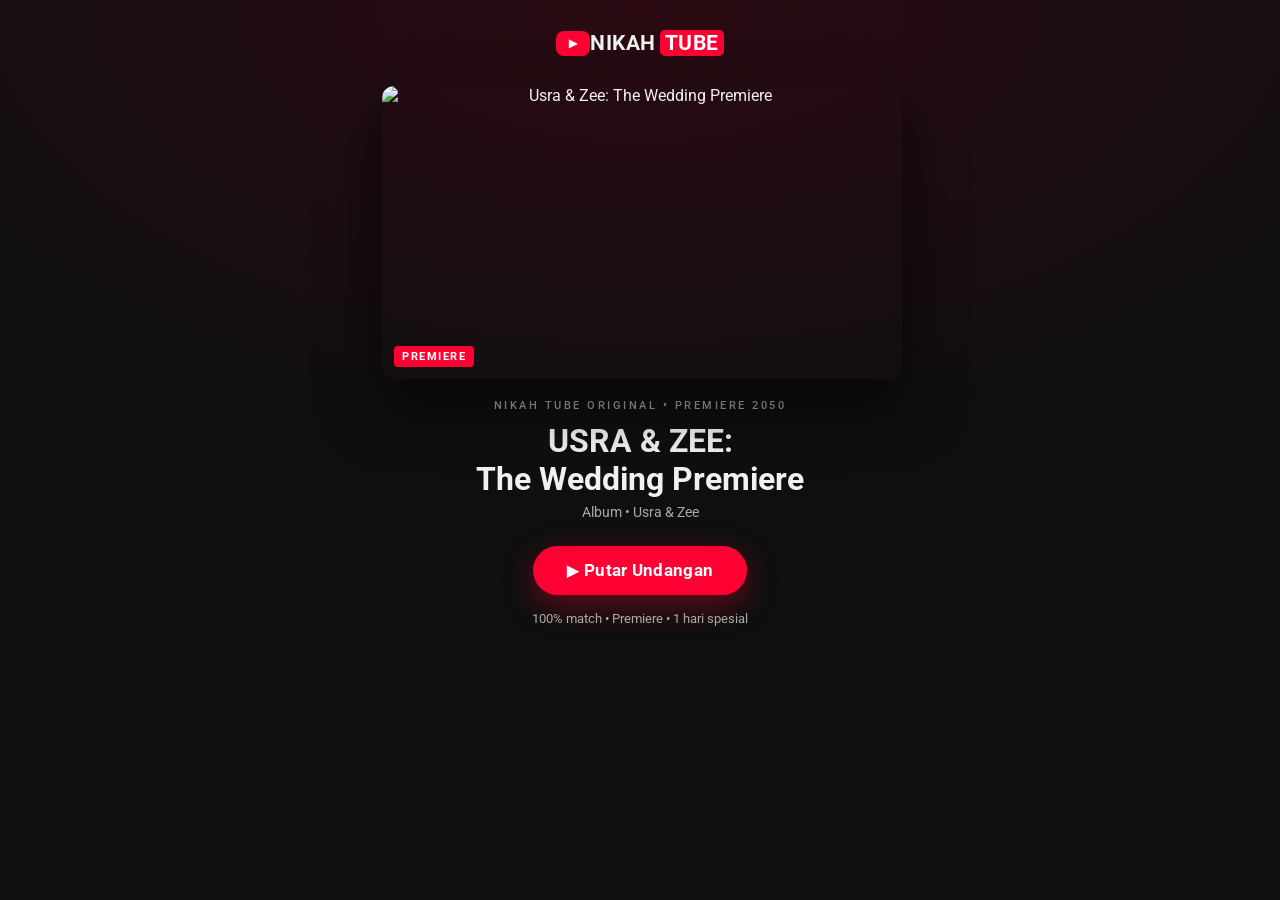
==== index.html @ a11e3295 "NikahTube: YouTube-style wedding invitation template with backend and admin dashboard" ====
<!DOCTYPE html>
<html lang="id">
<head>
<meta charset="UTF-8">
<meta name="viewport" content="width=device-width, initial-scale=1.0">
<title>NikahTube — Undangan Digital ala YouTube | Jual Beli Undangan? Di Sini Gratis & Open Source</title>
<meta name="description" content="NikahTube adalah template undangan pernikahan digital dengan tampilan ala platform video. Buat kamu yang lagi cari tempat jual undangan digital atau mau beli template undangan online: NikahTube gratis dan open source. Fitur thumbnail video ala premiere, countdown save the date, chapter acara, komentar, subscribe channel, love gift, dan galeri Up Next.">
<meta name="keywords" content="jual undangan digital, beli undangan digital, jual beli undangan online, template undangan youtube, undangan digital gratis, undangan pernikahan online, nikahtube, template undangan open source">
<meta name="author" content="Usra">
<meta name="robots" content="index, follow">
<meta name="theme-color" content="#0f0f0f">
<link rel="canonical" href="https://nikahtube.xsrazy.web.id/">
<meta property="og:type" content="website">
<meta property="og:site_name" content="NikahTube">
<meta property="og:title" content="NikahTube — Undangan Digital ala YouTube | Jual Beli Undangan? Di Sini Gratis & Open Source">
<meta property="og:description" content="Template undangan pernikahan digital rasa platform video: thumbnail premiere, countdown, chapter acara, komentar, subscribe, love gift. Gratis & open source, nggak perlu beli.">
<meta property="og:url" content="https://nikahtube.xsrazy.web.id/">
<meta property="og:image" content="https://nikahtube.xsrazy.web.id/assets/images/og-image.jpg">
<meta property="og:image:width" content="1200">
<meta property="og:image:height" content="630">
<meta property="og:image:alt" content="NikahTube — Usra & Zee: The Wedding Premiere, undangan digital ala YouTube">
<meta name="twitter:card" content="summary_large_image">
<meta name="twitter:title" content="NikahTube — Undangan Digital ala YouTube">
<meta name="twitter:description" content="Undangan pernikahan digital rasa platform video. Gratis & open source: thumbnail premiere, countdown, chapter acara, komentar, subscribe, love gift.">
<meta name="twitter:image" content="https://nikahtube.xsrazy.web.id/assets/images/og-image.jpg">
<link rel="icon" href="/assets/images/favicon.ico" sizes="any">
<link rel="icon" type="image/png" href="/assets/images/icon-192x192.png" sizes="192x192">
<link rel="apple-touch-icon" href="/assets/images/apple-touch-icon.png">
<script type="application/ld+json">
{"@context":"https://schema.org","@type":"WebSite","name":"NikahTube","url":"https://nikahtube.xsrazy.web.id/","description":"Template undangan pernikahan digital ala YouTube. Gratis dan open source.","inLanguage":"id"}
</script>
<link rel="preconnect" href="https://fonts.googleapis.com">
<link rel="preconnect" href="https://fonts.gstatic.com" crossorigin>
<link href="https://fonts.googleapis.com/css2?family=Roboto:wght@400;500;700&display=swap" rel="stylesheet">
<link rel="stylesheet" href="/css/app.css">
</head>
<body>

<!-- ============ COVER / PREMIERE GATE ============ -->
<div id="cover">
  <div class="cover-inner">
    <div class="cover-brand"><span class="brand-mark">▶</span><span class="brand-word">NIKAH</span><span class="brand-tube">TUBE</span></div>
    <div class="cover-thumb-wrap">
      <img class="cover-thumb" data-album-art src="/assets/images/thumbnail.webp" alt="Usra & Zee: The Wedding Premiere">
      <span class="premiere-badge">PREMIERE</span>
    </div>
    <div class="cover-label" id="coverLabel">NIKAH TUBE ORIGINAL • PREMIERE 2050</div>
    <h1 class="cover-title" id="coverTitle">USRA &amp; ZEE:<br>The Wedding Premiere</h1>
    <div class="cover-artist" id="coverArtist">Album • Usra &amp; Zee</div>
    <div class="cover-guest" id="coverGuest" hidden>
      <div class="cg-label">Undangan untuk</div>
      <div class="cg-name" id="guestName">Tamu Undangan</div>
    </div>
    <button id="openBtn" class="play-big" type="button">▶ Putar Undangan</button>
    <div class="cover-meta" id="coverMeta">100% match • Premiere • 1 hari spesial</div>
  </div>
</div>

<!-- ============ APP ============ -->
<div id="app" hidden>
  <header class="topbar">
    <div class="brand"><span class="brand-mark">▶</span><span class="brand-word">NIKAH</span><span class="brand-tube">TUBE</span></div>
    <div class="top-guest" id="topGuest"></div>
  </header>

  <div class="watch">
    <main class="watch-main">

      <!-- VIDEO STAGE -->
      <section class="stage">
        <img class="stage-img" data-album-art src="/assets/images/thumbnail.webp" alt="Thumbnail video Usra & Zee">
        <div class="stage-controls">
          <div class="player-progress"><div class="player-bar" id="playerBar"></div></div>
          <div class="stage-row">
            <button id="playBtn" class="stage-play" type="button" aria-label="Putar atau jeda">▶</button>
            <span class="player-time"><span id="curTime">0:00</span>/<span id="durTime">0:00</span></span>
            <div class="stage-meta">
              <div class="stage-title" id="playerTitle">River Flows in You</div>
              <div class="stage-artist" id="playerArtist">Usra &amp; Zee</div>
            </div>
            <button id="likeBtn" class="like-btn" type="button" aria-label="Suka">♡</button>
          </div>
        </div>
      </section>

      <!-- PREMIERE COUNTDOWN -->
      <section class="card countdown-card">
        <div class="card-label">PREMIERE • COUNTDOWN MENUJU HARI H</div>
        <div class="countdown">
          <div class="cd-cell"><div class="cd-num" id="cdDays">0</div><div class="cd-lab">Hari</div></div>
          <div class="cd-cell"><div class="cd-num" id="cdHours">0</div><div class="cd-lab">Jam</div></div>
          <div class="cd-cell"><div class="cd-num" id="cdMins">0</div><div class="cd-lab">Menit</div></div>
          <div class="cd-cell"><div class="cd-num" id="cdSecs">0</div><div class="cd-lab">Detik</div></div>
        </div>
        <div class="cd-date" id="cdDate">Senin, 17 Januari 2050 • Jam Gadang, Bukittinggi</div>
        <div class="btn-row">
          <a class="btn btn-red" id="calBtn" href="https://calendar.google.com/calendar/render?action=TEMPLATE&text=Akad+Nikah+Usra+%26+Zee&dates=20500117T030000Z/20500117T040000Z&details=Akad+nikah+Usra+%26+Zee+di+Jam+Gadang,+Bukittinggi&location=Jam+Gadang,+Bukittinggi" target="_blank" rel="noopener">Ingatkan Saya: Save the Date</a>
          <a class="btn btn-chip" id="mapsBtn" href="https://www.google.com/maps/search/?api=1&query=Jam+Gadang+Bukittinggi" target="_blank" rel="noopener">Lihat Google Maps</a>
        </div>
      </section>

      <!-- TITLE + CHANNEL + SHARE -->
      <section class="title-block">
        <h1 id="videoTitle">USRA &amp; ZEE: The Wedding Premiere</h1>
        <div class="video-meta"><span id="npMetaText">100% match • 2050 • Single • Untuk: </span><span id="npGuest">kamu</span></div>
        <div class="channel-row">
          <img id="channelAva" data-album-art src="/assets/images/thumbnail.webp" alt="Channel Usra & Zee">
          <div class="channel-main">
            <div class="channel-name"><span id="channelNameText">Usra &amp; Zee</span><svg class="verified-check" viewBox="0 0 24 24" aria-hidden="true"><path d="M12 2a10 10 0 1 0 0 20 10 10 0 0 0 0-20zm-1.2 14.6-4-4 1.6-1.6 2.4 2.4 5.2-5.2 1.6 1.6-6.8 6.8z"/></svg></div>
            <div class="channel-sub" id="subCount">0 subscriber</div>
          </div>
          <button id="subBtn" class="sub-btn" type="button">Subscribe</button>
        </div>
        <div class="btn-row wrap share-row">
          <a class="btn btn-chip" id="shareWa" href="#" target="_blank" rel="noopener">WhatsApp</a>
          <a class="btn btn-chip" id="shareTg" href="#" target="_blank" rel="noopener">Telegram</a>
          <a class="btn btn-chip" id="shareFb" href="#" target="_blank" rel="noopener">Facebook</a>
          <a class="btn btn-chip" id="shareX" href="#" target="_blank" rel="noopener">X</a>
          <button class="btn btn-chip salin-btn" type="button" data-copy-link="1">Salin Link</button>
        </div>
      </section>

      <!-- DESCRIPTION -->
      <section class="card desc-card">
        <div class="card-label">DESKRIPSI</div>
        <div class="track">
          <div class="track-num">1</div>
          <div class="track-main">
            <div class="track-title" id="track1Title">Akad Nikah</div>
            <div class="track-meta" id="track1Meta">Senin, 17 Januari 2050 • 10.00 WIB • Jam Gadang</div>
          </div>
          <div class="track-dur" id="track1Dur">10:00</div>
        </div>
        <div class="track">
          <div class="track-num">2</div>
          <div class="track-main">
            <div class="track-title" id="track2Title">Resepsi</div>
            <div class="track-meta" id="track2Meta">Senin, 17 Januari 2050 • 13.00 WIB • Jam Gadang</div>
          </div>
          <div class="track-dur" id="track2Dur">13:00</div>
        </div>
        <div class="venue">
          <div class="venue-name" id="venueName">Jam Gadang</div>
          <div class="venue-addr" id="venueAddr">Jl. Raya Bukittinggi - Payakumbuh, Benteng Pasar Atas, Bukittinggi, Sumatera Barat</div>
          <div class="chip-row">
            <span class="chip" id="chip1">Dress code: Batik</span>
            <span class="chip" id="chip2">Dominasi warna hitam</span>
          </div>
        </div>
        <div class="desc-music">Musik latar: <span id="npTitle">River Flows in You</span> • <span id="npArtist">Usra &amp; Zee</span></div>
        <div class="lyrics-block">
          <p class="lyrics-text" id="lyricsText">"Dan di antara tanda-tanda (kebesaran)-Nya ialah Dia menciptakan pasangan-pasangan untukmu dari jenismu sendiri, supaya kamu cenderung dan merasa tenteram kepadanya, dan dijadikan-Nya di antaramu rasa kasih dan sayang."</p>
          <div class="lyrics-src" id="lyricsSrc">QS. Ar-Rum ayat 21</div>
        </div>
        <div class="gift">
          <div class="gift-name" id="gift1Name">SeaBank</div>
          <div class="gift-num" id="gift1Num">•••• •••• •••• 4848</div>
          <div class="gift-owner" id="gift1Owner">a.n. Rahmatul Usra</div>
          <button class="btn btn-chip salin-btn" id="gift1Btn" type="button" data-copy="123456784848">Salin Nomor</button>
        </div>
        <div class="gift">
          <div class="gift-name" id="gift2Name">DANA</div>
          <div class="gift-num" id="gift2Num">•••• •••• 1748</div>
          <div class="gift-owner" id="gift2Owner">a.n. Rahmatul Usra</div>
          <button class="btn btn-chip salin-btn" id="gift2Btn" type="button" data-copy="081234561748">Salin Nomor</button>
        </div>
        <div class="wrapped-grid">
          <div class="wstat wstat-red"><div class="w-num" id="wMatch">100%</div><div class="w-lab">Match sejak pemutaran pertama</div></div>
          <div class="wstat"><div class="w-num" id="wDays">0</div><div class="w-lab">Hari menuju premiere</div></div>
          <div class="wstat"><div class="w-num">2</div><div class="w-lab">Chapter spesial</div></div>
          <div class="wstat"><div class="w-num" id="wGenre">Takdir</div><div class="w-lab">Genre teratas tahun ini</div></div>
          <div class="wstat"><div class="w-num">∞</div><div class="w-lab">Menit ditonton: seumur hidup</div></div>
          <div class="wstat"><div class="w-num" id="wCollab">Usra × Zee</div><div class="w-lab">Kolaborasi terbaik sepanjang masa</div></div>
        </div>
      </section>

      <!-- ARTISTS / CHANNELS -->
      <section class="card">
        <div class="section-head"><h3>Tentang Channel</h3><span class="section-sub">duo paling ditunggu 2050</span></div>
        <div class="artist">
          <img class="artist-ava" id="groomAva" src="/assets/images/cowo.webp" alt="Usra">
          <div class="artist-main">
            <div class="artist-name" id="groomName">Rahmatul Usra <span class="verified"><svg class="verified-badge" viewBox="0 0 24 24" aria-hidden="true"><path d="M23.00 12.00 L21.32 13.23 L22.63 14.85 L20.68 15.60 L21.53 17.50 L19.46 17.72 L19.78 19.78 L17.72 19.46 L17.50 21.53 L15.60 20.68 L14.85 22.63 L13.23 21.32 L12.00 23.00 L10.77 21.32 L9.15 22.63 L8.40 20.68 L6.50 21.53 L6.28 19.46 L4.22 19.78 L4.54 17.72 L2.47 17.50 L3.32 15.60 L1.37 14.85 L2.68 13.23 L1.00 12.00 L2.68 10.77 L1.37 9.15 L3.32 8.40 L2.47 6.50 L4.54 6.28 L4.22 4.22 L6.28 4.54 L6.50 2.47 L8.40 3.32 L9.15 1.37 L10.77 2.68 L12.00 1.00 L13.23 2.68 L14.85 1.37 L15.60 3.32 L17.50 2.47 L17.72 4.54 L19.78 4.22 L19.46 6.28 L21.53 6.50 L20.68 8.40 L22.63 9.15 L21.32 10.77 Z" fill="#ffffff"/><path d="M8.1 12.5l2.5 2.5 5.3-5.9" fill="none" stroke="#0f0f0f" stroke-width="2.1" stroke-linecap="round" stroke-linejoin="round"/></svg>Verified Channel</span></div>
            <div class="artist-sub" id="groomSub">Putra dari Bapak ... &amp; Ibu ... • 1.205 pendengar bulanan</div>
            <div class="artist-fans" id="fansGroom"></div>
          </div>
          <button class="follow-btn" type="button" data-artist="groom">Follow</button>
        </div>
        <div class="artist">
          <img class="artist-ava" id="brideAva" src="/assets/images/cewe.webp" alt="Zee">
          <div class="artist-main">
            <div class="artist-name" id="brideName">Azizi Asadel <span class="verified"><svg class="verified-badge" viewBox="0 0 24 24" aria-hidden="true"><path d="M23.00 12.00 L21.32 13.23 L22.63 14.85 L20.68 15.60 L21.53 17.50 L19.46 17.72 L19.78 19.78 L17.72 19.46 L17.50 21.53 L15.60 20.68 L14.85 22.63 L13.23 21.32 L12.00 23.00 L10.77 21.32 L9.15 22.63 L8.40 20.68 L6.50 21.53 L6.28 19.46 L4.22 19.78 L4.54 17.72 L2.47 17.50 L3.32 15.60 L1.37 14.85 L2.68 13.23 L1.00 12.00 L2.68 10.77 L1.37 9.15 L3.32 8.40 L2.47 6.50 L4.54 6.28 L4.22 4.22 L6.28 4.54 L6.50 2.47 L8.40 3.32 L9.15 1.37 L10.77 2.68 L12.00 1.00 L13.23 2.68 L14.85 1.37 L15.60 3.32 L17.50 2.47 L17.72 4.54 L19.78 4.22 L19.46 6.28 L21.53 6.50 L20.68 8.40 L22.63 9.15 L21.32 10.77 Z" fill="#ffffff"/><path d="M8.1 12.5l2.5 2.5 5.3-5.9" fill="none" stroke="#0f0f0f" stroke-width="2.1" stroke-linecap="round" stroke-linejoin="round"/></svg>Verified Channel</span></div>
            <div class="artist-sub" id="brideSub">Putri dari Bapak ... &amp; Ibu ... • 1.748 pendengar bulanan</div>
            <div class="artist-fans" id="fansBride"></div>
          </div>
          <button class="follow-btn" type="button" data-artist="bride">Follow</button>
        </div>
      </section>

      <!-- COMMENTS / RSVP -->
      <section class="card">
        <div class="section-head"><h3>Komentar</h3><span class="section-sub">RSVP &amp; ucapan buat mempelai</span></div>
        <form id="wishForm">
          <label class="f-lab">Nama
            <input class="f-in" id="wishName" type="text" placeholder="Nama kamu" required maxlength="60">
          </label>
          <label class="f-lab">Konfirmasi Kehadiran
            <select class="f-in" id="wishPresence">
              <option value="Datang">Datang, insya Allah</option>
              <option value="Berhalangan">Berhalangan</option>
              <option value="Masih Ragu">Masih ragu</option>
            </select>
          </label>
          <label class="f-lab">Komentar &amp; Doa
            <textarea class="f-in" id="wishMsg" rows="3" placeholder="Tulis komentar buat Usra & Zee..." required maxlength="500"></textarea>
          </label>
          <button class="btn btn-green btn-block" type="submit">Kirim Komentar</button>
        </form>
        <div class="wish-list" id="wishList"></div>
        <div class="wish-empty" id="wishEmpty">Belum ada komentar. Jadi yang pertama komentar di video ini.</div>
      </section>
    </main>

    <!-- UP NEXT -->
    <aside class="watch-aside">
      <div class="aside-head">Up Next</div>
      <div class="up-next" id="gallery">
        <a class="up-item" href="https://picsum.photos/seed/nikahtube1/800/450" target="_blank" rel="noopener"><span class="up-thumb"><img src="https://picsum.photos/seed/nikahtube1/800/450" alt="Momen Spesial 1" loading="lazy"><span class="up-dur">3:21</span></span><span class="up-meta"><span class="up-title">Momen Spesial 1</span><span class="up-sub">Usra &amp; Zee • 2050</span></span></a>
        <a class="up-item" href="https://picsum.photos/seed/nikahtube2/800/450" target="_blank" rel="noopener"><span class="up-thumb"><img src="https://picsum.photos/seed/nikahtube2/800/450" alt="Momen Spesial 2" loading="lazy"><span class="up-dur">2:47</span></span><span class="up-meta"><span class="up-title">Momen Spesial 2</span><span class="up-sub">Usra &amp; Zee • 2050</span></span></a>
        <a class="up-item" href="https://picsum.photos/seed/nikahtube3/800/450" target="_blank" rel="noopener"><span class="up-thumb"><img src="https://picsum.photos/seed/nikahtube3/800/450" alt="Momen Spesial 3" loading="lazy"><span class="up-dur">4:05</span></span><span class="up-meta"><span class="up-title">Momen Spesial 3</span><span class="up-sub">Usra &amp; Zee • 2050</span></span></a>
        <a class="up-item" href="https://picsum.photos/seed/nikahtube4/800/450" target="_blank" rel="noopener"><span class="up-thumb"><img src="https://picsum.photos/seed/nikahtube4/800/450" alt="Momen Spesial 4" loading="lazy"><span class="up-dur">2:58</span></span><span class="up-meta"><span class="up-title">Momen Spesial 4</span><span class="up-sub">Usra &amp; Zee • 2050</span></span></a>
        <a class="up-item" href="https://picsum.photos/seed/nikahtube5/800/450" target="_blank" rel="noopener"><span class="up-thumb"><img src="https://picsum.photos/seed/nikahtube5/800/450" alt="Momen Spesial 5" loading="lazy"><span class="up-dur">3:33</span></span><span class="up-meta"><span class="up-title">Momen Spesial 5</span><span class="up-sub">Usra &amp; Zee • 2050</span></span></a>
        <a class="up-item" href="https://picsum.photos/seed/nikahtube6/800/450" target="_blank" rel="noopener"><span class="up-thumb"><img src="https://picsum.photos/seed/nikahtube6/800/450" alt="Momen Spesial 6" loading="lazy"><span class="up-dur">5:01</span></span><span class="up-meta"><span class="up-title">Momen Spesial 6</span><span class="up-sub">Usra &amp; Zee • 2050</span></span></a>
      </div>
    </aside>
  </div>

  <footer class="footer">
    <div class="brand small"><span class="brand-mark">▶</span><span class="brand-word">NIKAH</span><span class="brand-tube">TUBE</span></div>
    <p>Template undangan digital open source (lisensi MIT). Terinspirasi dari tampilan platform video; bukan afiliasi YouTube.<br>
    Build with ❤ Usra • <a href="https://github.com/xsrazy/NikahTube" target="_blank" rel="noopener">github.com/xsrazy/NikahTube</a></p>
  </footer>
</div>

<audio id="audio" src="/assets/music/sound.mp3" loop preload="auto"></audio>
<script src="/js/app.js"></script>
</body>
</html>
---- css/app.css ----
:root{
  --bg:#0f0f0f; --panel:#1f1f1f; --panel2:#272727; --line:#303030;
  --txt:#f1f1f1; --sub:#aaa; --red:#ff0033; --red-dark:#cc0029; --bar:#ff0000;
  --chip:rgba(255,255,255,.1);
}
*{box-sizing:border-box;margin:0;padding:0}
html{scroll-behavior:smooth}
body{
  background:var(--bg);color:var(--txt);
  font-family:'Roboto',system-ui,-apple-system,sans-serif;
  -webkit-font-smoothing:antialiased;
}
img{display:block;max-width:100%}
a{color:var(--txt)}
button{font-family:inherit;cursor:pointer}

/* ---------- BRAND ---------- */
.brand-mark{
  background:var(--red);color:#fff;border-radius:6px;
  display:inline-flex;align-items:center;justify-content:center;
  width:26px;height:19px;font-size:9px;flex:none;
}
.brand-word{font-weight:700;letter-spacing:.5px}
.brand-tube{
  background:var(--red);color:#fff;border-radius:5px;
  padding:1px 5px;font-weight:700;letter-spacing:.5px;margin-left:4px;
}
.brand{display:flex;align-items:center;font-size:16px}
.brand.small{font-size:13px;justify-content:center}
.brand.small .brand-mark{width:22px;height:16px;font-size:8px}

/* ---------- COVER ---------- */
#cover{
  position:fixed;inset:0;z-index:50;overflow-y:auto;
  background:radial-gradient(120% 90% at 50% 0%,#2b0a12 0%,var(--bg) 55%);
  display:flex;justify-content:center;
  transition:transform .7s ease,opacity .7s ease;
}
#cover.opening{transform:translateY(-100%);opacity:.4;pointer-events:none}
.cover-inner{width:100%;max-width:560px;padding:30px 22px 48px;text-align:center}
.cover-brand{display:flex;align-items:center;justify-content:center;font-size:21px}
.cover-brand .brand-mark{width:34px;height:25px;font-size:12px;border-radius:8px}
.cover-thumb-wrap{position:relative;margin:30px auto 20px;width:min(88vw,520px)}
.cover-thumb{width:100%;aspect-ratio:16/9;object-fit:cover;border-radius:12px;box-shadow:0 24px 60px rgba(0,0,0,.65)}
.premiere-badge{
  position:absolute;left:12px;bottom:12px;background:var(--red);color:#fff;
  font-size:11px;font-weight:700;letter-spacing:1.5px;border-radius:4px;padding:4px 8px;
}
.cover-label{color:var(--sub);font-size:11px;letter-spacing:2.5px;font-weight:500}
.cover-title{font-weight:700;font-size:32px;line-height:1.2;margin:10px 0 6px}
.cover-artist{color:var(--sub);font-size:14px;font-weight:400}
.cover-guest{margin:22px auto 0;background:var(--panel);border:1px solid var(--line);border-radius:12px;padding:12px 16px;max-width:320px}
.cg-label{font-size:11px;color:var(--sub);letter-spacing:1.5px;text-transform:uppercase}
.cg-name{font-weight:700;font-size:17px;margin-top:2px}
.play-big{
  margin-top:26px;background:var(--red);color:#fff;border:none;border-radius:999px;
  padding:15px 34px;font-weight:700;font-size:16.5px;letter-spacing:.3px;
  box-shadow:0 10px 30px rgba(255,0,51,.35);
  transition:transform .15s ease,background .15s ease;
}
.play-big:hover{transform:scale(1.04);background:#ff2e57}
.cover-meta{margin-top:16px;color:var(--sub);font-size:12.5px}

/* ---------- APP SHELL ---------- */
#app{background:var(--bg);min-height:100vh}
.topbar{
  position:sticky;top:0;z-index:20;display:flex;align-items:center;justify-content:space-between;
  padding:12px 20px;background:rgba(15,15,15,.94);backdrop-filter:blur(8px);border-bottom:1px solid var(--line);
}
.top-guest{color:var(--sub);font-size:12.5px;font-weight:500;max-width:45%;white-space:nowrap;overflow:hidden;text-overflow:ellipsis}
.watch{
  max-width:1750px;margin:0 auto;display:grid;gap:24px;
  grid-template-columns:minmax(0,1fr) 380px;
  padding:24px 24px 56px;align-items:start;
}
.watch-main{min-width:0;display:flex;flex-direction:column;gap:16px}
.watch-main > *{margin:0}
@media (max-width:1000px){
  .watch{grid-template-columns:minmax(0,1fr);padding:16px 14px 48px}
}

/* ---------- VIDEO STAGE ---------- */
.stage{position:relative;border-radius:12px;overflow:hidden;background:#000;aspect-ratio:16/9}
.stage-img{width:100%;height:100%;object-fit:cover}
.stage-controls{
  position:absolute;left:0;right:0;bottom:0;padding:26px 14px 10px;
  background:linear-gradient(180deg,transparent,rgba(0,0,0,.88));
}
.player-progress{height:4px;background:rgba(255,255,255,.3);border-radius:2px;overflow:hidden;cursor:pointer}
.player-bar{height:100%;width:0%;background:var(--bar)}
.stage-row{display:flex;align-items:center;gap:12px;margin-top:9px}
.stage-play{background:none;border:none;color:#fff;font-size:19px;line-height:1;padding:5px 7px;flex:none}
.player-time{color:#e6e6e6;font-size:12px;font-variant-numeric:tabular-nums;white-space:nowrap}
.stage-meta{flex:1;min-width:0}
.stage-title{font-weight:500;font-size:13.5px;white-space:nowrap;overflow:hidden;text-overflow:ellipsis}
.stage-artist{color:#d6d6d6;font-size:11.5px;white-space:nowrap;overflow:hidden;text-overflow:ellipsis}
.like-btn{background:none;border:none;color:#fff;font-size:21px;line-height:1;padding:5px;flex:none}
.like-btn.liked{color:var(--red)}

/* ---------- CARDS ---------- */
.card{background:var(--panel);border-radius:12px;padding:18px}
.card-label{color:var(--sub);font-size:11px;font-weight:700;letter-spacing:2px;margin-bottom:12px}
.section-head{display:flex;align-items:baseline;justify-content:space-between;gap:10px;margin-bottom:14px}
.section-head h3{font-weight:700;font-size:18px}
.section-sub{color:var(--sub);font-size:12px;text-align:right}

/* countdown */
.countdown{display:flex;gap:8px}
.cd-cell{flex:1;background:var(--panel2);border-radius:12px;padding:12px 4px;text-align:center}
.cd-num{font-weight:700;font-size:25px;color:#fff}
.cd-lab{color:var(--sub);font-size:11px;margin-top:2px;letter-spacing:1px;text-transform:uppercase}
.cd-date{color:var(--sub);font-size:12.5px;text-align:center;margin:12px 0 14px}

/* buttons */
.btn-row{display:flex;gap:10px;flex-wrap:wrap}
.btn{
  display:inline-flex;align-items:center;justify-content:center;gap:6px;
  border-radius:999px;padding:10px 18px;font-weight:500;font-size:13.5px;
  text-decoration:none;border:1px solid transparent;background:var(--chip);color:var(--txt);
  transition:transform .12s ease,background .12s ease;
}
.btn:hover{transform:scale(1.03);background:rgba(255,255,255,.16)}
.btn-red{background:var(--red);color:#fff}
.btn-red:hover{background:#ff2e57}
.btn-chip{background:var(--chip);color:var(--txt)}
.btn-green{background:#f1f1f1;color:#0f0f0f}
.btn-green:hover{background:#fff}
.btn-ghost{background:var(--chip);color:var(--txt);border-color:transparent}
.btn-ghost:hover{background:rgba(255,255,255,.16)}
.btn-block{width:100%}
.btn:disabled{opacity:.55;cursor:default;transform:none}

/* ---------- TITLE + CHANNEL ---------- */
.title-block{display:flex;flex-direction:column;gap:10px}
#videoTitle{font-weight:700;font-size:21px;line-height:1.3}
.video-meta{color:var(--sub);font-size:13px;font-weight:500}
.channel-row{display:flex;align-items:center;gap:12px}
#channelAva{width:42px;height:42px;border-radius:50%;object-fit:cover;flex:none}
.channel-main{flex:1;min-width:0}
.channel-name{font-weight:500;font-size:15.5px;display:flex;align-items:center;gap:5px}
.verified-check{width:14px;height:14px;fill:var(--sub);flex:none}
.channel-sub{color:var(--sub);font-size:12px;margin-top:1px}
.sub-btn{
  background:#f1f1f1;color:#0f0f0f;border:none;border-radius:999px;
  padding:10px 17px;font-weight:500;font-size:13.5px;flex:none;
  transition:background .12s ease;
}
.sub-btn:hover{background:#fff}
.sub-btn.subscribed{background:var(--chip);color:var(--txt)}
.sub-btn:disabled{opacity:.6;cursor:default}
.share-row{margin-top:2px}

/* ---------- DESCRIPTION ---------- */
.track{display:flex;align-items:center;gap:12px;padding:10px 8px;border-radius:12px}
.track:hover{background:var(--panel2)}
.track-num{color:var(--sub);font-weight:500;width:18px;text-align:center}
.track-main{flex:1;min-width:0}
.track-title{font-weight:500;font-size:15.5px}
.track-meta{color:var(--sub);font-size:12.5px;margin-top:1px}
.track-dur{color:var(--sub);font-size:13px;font-variant-numeric:tabular-nums}
.venue{border-top:1px solid var(--line);margin-top:10px;padding-top:14px}
.venue-name{font-weight:700;font-size:15px}
.venue-addr{color:var(--sub);font-size:13px;margin-top:2px;line-height:1.5}
.chip-row{display:flex;flex-wrap:wrap;gap:8px;margin-top:12px}
.chip{background:var(--chip);color:var(--txt);border-radius:8px;padding:5px 10px;font-size:12px;font-weight:500}
.desc-music{border-top:1px solid var(--line);margin-top:14px;padding-top:14px;font-size:13.5px;color:var(--sub)}
.desc-music span{color:var(--txt);font-weight:500}
.lyrics-block{border-top:1px solid var(--line);margin-top:14px;padding-top:14px}
.lyrics-text{font-size:14.5px;line-height:1.6;font-weight:400}
.lyrics-src{margin-top:8px;font-size:12.5px;font-weight:500;color:var(--sub)}

/* gift */
.gift{background:var(--panel2);border-radius:12px;padding:16px;margin-top:14px}
.gift-name{font-weight:700;font-size:15px}
.gift-num{font-size:18px;letter-spacing:1.5px;margin:6px 0 2px;font-variant-numeric:tabular-nums}
.gift-owner{color:var(--sub);font-size:12.5px;margin-bottom:12px}
.salin-btn{border:1px solid transparent}
.salin-btn:active{transform:scale(.97)}

/* stats */
.wrapped-grid{display:grid;grid-template-columns:1fr 1fr;gap:10px;margin-top:14px}
.wstat{background:var(--panel2);border-radius:12px;padding:16px 14px;min-width:0}
.wstat-red{background:linear-gradient(135deg,#ff0033,#8f001d);color:#fff}
.wstat-red .w-lab{color:rgba(255,255,255,.8)}
.w-num{font-weight:700;font-size:21px;line-height:1.15;overflow-wrap:break-word}
.w-lab{color:var(--sub);font-size:12px;margin-top:4px;line-height:1.4}

/* ---------- ARTISTS ---------- */
.artist{display:flex;align-items:center;gap:12px;padding:10px 4px}
.artist + .artist{border-top:1px solid var(--line)}
.artist-ava{width:56px;height:56px;border-radius:50%;object-fit:cover}
.artist-main{flex:1;min-width:0}
.artist-name{font-weight:700;font-size:15.5px}
.verified{color:var(--sub);font-size:11px;font-weight:500;white-space:nowrap}
.verified-badge{width:14px;height:14px;vertical-align:-2.5px;margin-right:4px}
.artist-sub{color:var(--sub);font-size:12.5px;margin-top:1px;line-height:1.45}
.artist-fans{font-size:.78rem;color:var(--sub);margin-top:2px}
.follow-btn{
  background:#f1f1f1;color:#0f0f0f;border:1px solid transparent;border-radius:999px;
  padding:8px 16px;font-weight:500;font-size:12.5px;flex:none;
}
.follow-btn.following{background:var(--chip);border-color:transparent;color:var(--txt)}
.follow-btn:disabled{opacity:.6}

/* ---------- FORM + COMMENTS ---------- */
.f-lab{display:block;font-size:12.5px;font-weight:500;color:var(--sub);margin-bottom:12px}
.f-in{
  width:100%;margin-top:6px;background:var(--bg);border:1px solid var(--line);border-radius:12px;
  color:var(--txt);padding:11px 12px;font-size:14px;font-family:inherit;
}
.f-in:focus{outline:none;border-color:#717171}
select.f-in option{background:var(--panel2);color:var(--txt)}
textarea.f-in{resize:vertical}
.wish-list{margin-top:16px;display:flex;flex-direction:column;gap:10px}
.wish{background:var(--panel2);border-radius:12px;padding:12px 14px}
.wish-head{display:flex;justify-content:space-between;gap:8px;align-items:baseline}
.wish-name{font-weight:500;font-size:14px}
.wish-admin{font-size:10px;font-weight:700;color:#fff;background:var(--red);border-radius:4px;padding:1px 5px;vertical-align:2px}
.wish-badge{font-size:11px;font-weight:500;color:#fff;background:var(--red);border-radius:999px;padding:2px 9px;white-space:nowrap}
.wish-badge.absent{background:#4d4d4d;color:#fff}
.wish-msg{color:#e6e6e6;font-size:13.5px;line-height:1.55;margin-top:5px;white-space:pre-wrap;word-break:break-word}
.wish-foot{display:flex;justify-content:space-between;align-items:center;gap:8px;margin-top:7px}
.wish-time{color:var(--sub);font-size:11.5px}
.wish-actions{display:inline-flex;gap:13px;align-items:center}
.wish-act{background:none;border:0;color:var(--sub);font:inherit;font-size:12px;font-weight:500;cursor:pointer;padding:2px 0}
.wish-act:hover{color:#fff}
.wish-act:disabled{opacity:.5;cursor:default}
.wish-act.liked,.wish-like.liked{color:var(--red)}
.wish-replies{margin-top:10px;display:flex;flex-direction:column;gap:10px;border-left:2px solid rgba(255,255,255,.12);padding-left:12px}
.wish-reply-form,.wish-edit-form{display:grid;gap:8px;margin-top:10px}
.wish-form-btns{display:inline-flex;gap:8px}
.wish-form-btns .btn{padding:8px 16px;font-size:13px}
.wish-empty{color:var(--sub);font-size:13px;margin-top:14px;text-align:center}
.wish-empty.off{display:none}

/* ---------- UP NEXT ---------- */
.aside-head{font-weight:700;font-size:16px;margin-bottom:12px}
.up-next{display:flex;flex-direction:column;gap:4px}
.up-item{display:flex;gap:10px;text-decoration:none;color:var(--txt);padding:6px;border-radius:12px}
.up-item:hover{background:var(--panel)}
.up-thumb{position:relative;width:168px;flex:none;aspect-ratio:16/9}
.up-thumb img{width:100%;height:100%;object-fit:cover;border-radius:8px}
.up-dur{
  position:absolute;right:5px;bottom:5px;background:rgba(0,0,0,.85);color:#fff;
  font-size:11.5px;font-weight:500;padding:2px 5px;border-radius:4px;font-variant-numeric:tabular-nums;
}
.up-meta{flex:1;min-width:0;display:flex;flex-direction:column;padding-top:2px}
.up-title{
  font-weight:500;font-size:14px;line-height:1.35;
  display:-webkit-box;-webkit-line-clamp:2;-webkit-box-orient:vertical;overflow:hidden;
}
.up-sub{color:var(--sub);font-size:12px;margin-top:3px}
@media (max-width:480px){ .up-thumb{width:140px} }

/* ---------- FOOTER ---------- */
.footer{text-align:center;color:var(--sub);font-size:12.5px;line-height:1.7;padding:6px 16px 34px}
.footer .brand{margin-bottom:8px;color:var(--txt)}
.footer a{color:var(--sub);text-decoration:underline}

@media (max-width:360px){ .cover-title{font-size:27px} .player-time{display:none} }
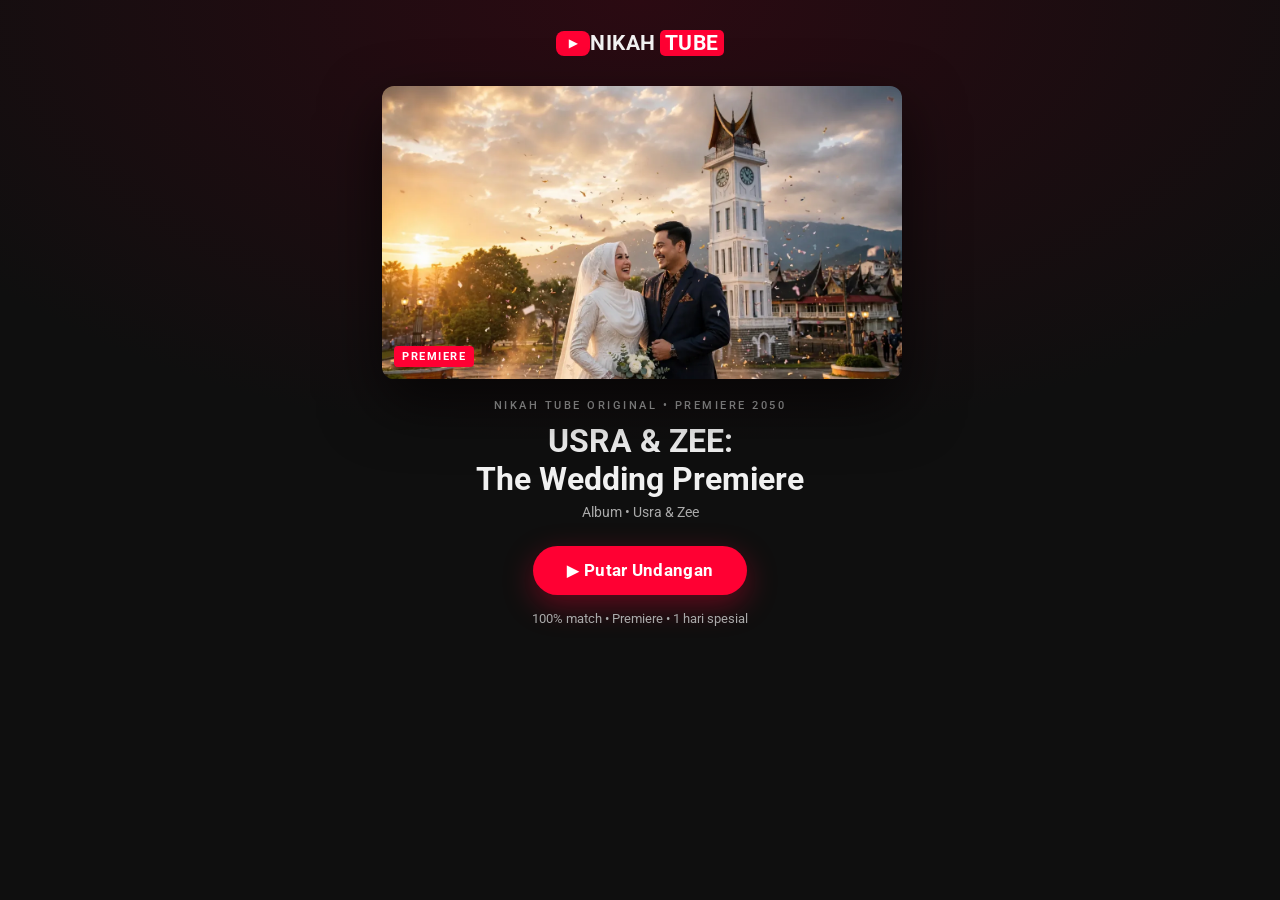
==== commit b7eb0ff3: "YouTube-authentic redesign: channel banner and tabs, two-column watch layout, collapsible descriptio" ====
--- a/index.html
+++ b/index.html
@@ -3,31 +3,31 @@
 <head>
 <meta charset="UTF-8">
 <meta name="viewport" content="width=device-width, initial-scale=1.0">
-<title>NikahTube — Undangan Digital ala YouTube | Jual Beli Undangan? Di Sini Gratis & Open Source</title>
-<meta name="description" content="NikahTube adalah template undangan pernikahan digital dengan tampilan ala platform video. Buat kamu yang lagi cari tempat jual undangan digital atau mau beli template undangan online: NikahTube gratis dan open source. Fitur thumbnail video ala premiere, countdown save the date, chapter acara, komentar, subscribe channel, love gift, dan galeri Up Next.">
-<meta name="keywords" content="jual undangan digital, beli undangan digital, jual beli undangan online, template undangan youtube, undangan digital gratis, undangan pernikahan online, nikahtube, template undangan open source">
+<title>NikahTube — YouTube-Style Digital Wedding Invitation | Free & Open Source Template</title>
+<meta name="description" content="NikahTube is a digital wedding invitation template styled like a video platform watch page. Looking to buy a wedding invitation template or a place that sells digital invitations? NikahTube is free and open source: premiere thumbnail, save-the-date countdown, event chapters, comments guestbook, channel subscribe, love gift, and an Up Next gallery.">
+<meta name="keywords" content="buy wedding invitation template, youtube wedding invitation, free wedding invitation template, digital wedding invitation, jual undangan digital, beli undangan digital, jual beli undangan online, template undangan youtube, nikahtube, open source wedding invitation">
 <meta name="author" content="Usra">
 <meta name="robots" content="index, follow">
 <meta name="theme-color" content="#0f0f0f">
 <link rel="canonical" href="https://nikahtube.xsrazy.web.id/">
 <meta property="og:type" content="website">
 <meta property="og:site_name" content="NikahTube">
-<meta property="og:title" content="NikahTube — Undangan Digital ala YouTube | Jual Beli Undangan? Di Sini Gratis & Open Source">
-<meta property="og:description" content="Template undangan pernikahan digital rasa platform video: thumbnail premiere, countdown, chapter acara, komentar, subscribe, love gift. Gratis & open source, nggak perlu beli.">
+<meta property="og:title" content="NikahTube — YouTube-Style Digital Wedding Invitation | Free & Open Source Template">
+<meta property="og:description" content="A digital wedding invitation that looks like a video watch page: premiere thumbnail, countdown, event chapters, comments, channel subscribe, love gift. Free and open source.">
 <meta property="og:url" content="https://nikahtube.xsrazy.web.id/">
 <meta property="og:image" content="https://nikahtube.xsrazy.web.id/assets/images/og-image.jpg">
 <meta property="og:image:width" content="1200">
 <meta property="og:image:height" content="630">
-<meta property="og:image:alt" content="NikahTube — Usra & Zee: The Wedding Premiere, undangan digital ala YouTube">
+<meta property="og:image:alt" content="NikahTube — Usra & Zee: The Wedding Premiere, a YouTube-style digital wedding invitation">
 <meta name="twitter:card" content="summary_large_image">
-<meta name="twitter:title" content="NikahTube — Undangan Digital ala YouTube">
-<meta name="twitter:description" content="Undangan pernikahan digital rasa platform video. Gratis & open source: thumbnail premiere, countdown, chapter acara, komentar, subscribe, love gift.">
+<meta name="twitter:title" content="NikahTube — YouTube-Style Digital Wedding Invitation">
+<meta name="twitter:description" content="A digital wedding invitation styled like a video platform. Free and open source: premiere thumbnail, countdown, event chapters, comments, subscribe, love gift.">
 <meta name="twitter:image" content="https://nikahtube.xsrazy.web.id/assets/images/og-image.jpg">
 <link rel="icon" href="/assets/images/favicon.ico" sizes="any">
 <link rel="icon" type="image/png" href="/assets/images/icon-192x192.png" sizes="192x192">
 <link rel="apple-touch-icon" href="/assets/images/apple-touch-icon.png">
 <script type="application/ld+json">
-{"@context":"https://schema.org","@type":"WebSite","name":"NikahTube","url":"https://nikahtube.xsrazy.web.id/","description":"Template undangan pernikahan digital ala YouTube. Gratis dan open source.","inLanguage":"id"}
+{"@context":"https://schema.org","@type":"WebSite","name":"NikahTube","url":"https://nikahtube.xsrazy.web.id/","description":"YouTube-style digital wedding invitation template. Free and open source.","inLanguage":"id"}
 </script>
 <link rel="preconnect" href="https://fonts.googleapis.com">
 <link rel="preconnect" href="https://fonts.gstatic.com" crossorigin>
@@ -63,8 +63,30 @@
     <div class="top-guest" id="topGuest"></div>
   </header>
 
+  <!-- CHANNEL HEADER -->
+  <div class="channel-header">
+    <div class="channel-banner"><img data-album-art src="/assets/images/thumbnail.webp" alt="Banner channel Usra & Zee"></div>
+    <div class="channel-bar">
+      <div class="channel-row">
+        <img id="channelAva" data-album-art src="/assets/images/thumbnail.webp" alt="Channel Usra & Zee">
+        <div class="channel-main">
+          <div class="channel-name"><span id="channelNameText">Usra &amp; Zee</span><svg class="verified-check" viewBox="0 0 24 24" aria-hidden="true"><path d="M12 2a10 10 0 1 0 0 20 10 10 0 0 0 0-20zm-1.2 14.6-4-4 1.6-1.6 2.4 2.4 5.2-5.2 1.6 1.6-6.8 6.8z"/></svg></div>
+          <div class="channel-sub" id="subCount">0 subscriber</div>
+        </div>
+        <button id="subBtn" class="sub-btn" type="button">Subscribe</button>
+      </div>
+    </div>
+    <nav class="channel-tabs">
+      <div class="tabs-inner">
+        <button class="ctab active" type="button" data-target=".stage">Beranda</button>
+        <button class="ctab" type="button" data-target=".watch-aside">Video</button>
+        <button class="ctab" type="button" data-target=".desc-card">Playlist</button>
+        <button class="ctab" type="button" data-target=".comments-card">Komunitas</button>
+      </div>
+    </nav>
+  </div>
+
   <div class="watch">
-    <main class="watch-main">
 
       <!-- VIDEO STAGE -->
       <section class="stage">
@@ -78,7 +100,6 @@
               <div class="stage-title" id="playerTitle">River Flows in You</div>
               <div class="stage-artist" id="playerArtist">Usra &amp; Zee</div>
             </div>
-            <button id="likeBtn" class="like-btn" type="button" aria-label="Suka">♡</button>
           </div>
         </div>
       </section>
@@ -99,30 +120,30 @@
         </div>
       </section>
 
-      <!-- TITLE + CHANNEL + SHARE -->
+      <!-- TITLE + ACTIONS -->
       <section class="title-block">
         <h1 id="videoTitle">USRA &amp; ZEE: The Wedding Premiere</h1>
         <div class="video-meta"><span id="npMetaText">100% match • 2050 • Single • Untuk: </span><span id="npGuest">kamu</span></div>
-        <div class="channel-row">
-          <img id="channelAva" data-album-art src="/assets/images/thumbnail.webp" alt="Channel Usra & Zee">
-          <div class="channel-main">
-            <div class="channel-name"><span id="channelNameText">Usra &amp; Zee</span><svg class="verified-check" viewBox="0 0 24 24" aria-hidden="true"><path d="M12 2a10 10 0 1 0 0 20 10 10 0 0 0 0-20zm-1.2 14.6-4-4 1.6-1.6 2.4 2.4 5.2-5.2 1.6 1.6-6.8 6.8z"/></svg></div>
-            <div class="channel-sub" id="subCount">0 subscriber</div>
-          </div>
-          <button id="subBtn" class="sub-btn" type="button">Subscribe</button>
-        </div>
-        <div class="btn-row wrap share-row">
-          <a class="btn btn-chip" id="shareWa" href="#" target="_blank" rel="noopener">WhatsApp</a>
-          <a class="btn btn-chip" id="shareTg" href="#" target="_blank" rel="noopener">Telegram</a>
-          <a class="btn btn-chip" id="shareFb" href="#" target="_blank" rel="noopener">Facebook</a>
-          <a class="btn btn-chip" id="shareX" href="#" target="_blank" rel="noopener">X</a>
-          <button class="btn btn-chip salin-btn" type="button" data-copy-link="1">Salin Link</button>
+        <div class="actions-row">
+          <button id="likeBtn" class="chip-btn like-chip" type="button" aria-label="Suka"><svg class="chip-ico" viewBox="0 0 24 24" aria-hidden="true"><path d="M1 21h4V9H1v12zm20-11c0-1.1-.9-2-2-2h-6.31l.95-4.57.03-.32c0-.41-.17-.79-.44-1.06L12.17 1 5.59 7.59C5.22 7.95 5 8.45 5 9v10c0 1.1.9 2 2 2h9c.83 0 1.54-.5 1.84-1.22l3.02-7.05c.09-.23.14-.47.14-.73v-2z"/></svg><span>Suka</span></button>
+          <span class="chip-static">Bagikan</span>
+          <a class="chip-btn" id="shareWa" href="#" target="_blank" rel="noopener">WhatsApp</a>
+          <a class="chip-btn" id="shareTg" href="#" target="_blank" rel="noopener">Telegram</a>
+          <a class="chip-btn" id="shareFb" href="#" target="_blank" rel="noopener">Facebook</a>
+          <a class="chip-btn" id="shareX" href="#" target="_blank" rel="noopener">X</a>
+          <a class="chip-btn" id="calBtn2" href="https://calendar.google.com/calendar/render?action=TEMPLATE&text=Akad+Nikah+Usra+%26+Zee&dates=20500117T030000Z/20500117T040000Z&details=Akad+nikah+Usra+%26+Zee+di+Jam+Gadang,+Bukittinggi&location=Jam+Gadang,+Bukittinggi" target="_blank" rel="noopener">Simpan Tanggal</a>
+          <button class="chip-btn salin-btn" type="button" data-copy-link="1">Salin Link</button>
         </div>
       </section>
 
       <!-- DESCRIPTION -->
-      <section class="card desc-card">
+      <section class="card desc-card desc-collapsed">
         <div class="card-label">DESKRIPSI</div>
+        <p class="desc-summary">
+          <span class="desc-sum-main">Senin, 17 Januari 2050 • Jam Gadang</span><br>
+          <span class="desc-sum-sub">Akad Nikah 10.00 WIB • Resepsi 13.00 WIB</span>
+        </p>
+        <div class="desc-body">
         <div class="track">
           <div class="track-num">1</div>
           <div class="track-main">
@@ -172,10 +193,25 @@
           <div class="wstat"><div class="w-num">∞</div><div class="w-lab">Menit ditonton: seumur hidup</div></div>
           <div class="wstat"><div class="w-num" id="wCollab">Usra × Zee</div><div class="w-lab">Kolaborasi terbaik sepanjang masa</div></div>
         </div>
+        </div>
+        <button class="desc-toggle" id="descToggle" type="button" aria-expanded="false">...selengkapnya</button>
+      </section>
+
+      <!-- SHORTS -->
+      <section class="shorts-sec">
+        <div class="shorts-head"><span class="brand-mark">▶</span><h3>Shorts</h3></div>
+        <div class="shorts-row" id="shortsRow">
+          <a class="short-item" href="https://picsum.photos/seed/nikahtube1/800/450" target="_blank" rel="noopener"><img src="https://picsum.photos/seed/nikahtube1/800/450" alt="Momen 1" loading="lazy"><span class="short-dur">3:21</span><span class="short-cap">Momen 1</span></a>
+          <a class="short-item" href="https://picsum.photos/seed/nikahtube2/800/450" target="_blank" rel="noopener"><img src="https://picsum.photos/seed/nikahtube2/800/450" alt="Momen 2" loading="lazy"><span class="short-dur">2:47</span><span class="short-cap">Momen 2</span></a>
+          <a class="short-item" href="https://picsum.photos/seed/nikahtube3/800/450" target="_blank" rel="noopener"><img src="https://picsum.photos/seed/nikahtube3/800/450" alt="Momen 3" loading="lazy"><span class="short-dur">4:05</span><span class="short-cap">Momen 3</span></a>
+          <a class="short-item" href="https://picsum.photos/seed/nikahtube4/800/450" target="_blank" rel="noopener"><img src="https://picsum.photos/seed/nikahtube4/800/450" alt="Momen 4" loading="lazy"><span class="short-dur">2:58</span><span class="short-cap">Momen 4</span></a>
+          <a class="short-item" href="https://picsum.photos/seed/nikahtube5/800/450" target="_blank" rel="noopener"><img src="https://picsum.photos/seed/nikahtube5/800/450" alt="Momen 5" loading="lazy"><span class="short-dur">3:33</span><span class="short-cap">Momen 5</span></a>
+          <a class="short-item" href="https://picsum.photos/seed/nikahtube6/800/450" target="_blank" rel="noopener"><img src="https://picsum.photos/seed/nikahtube6/800/450" alt="Momen 6" loading="lazy"><span class="short-dur">5:01</span><span class="short-cap">Momen 6</span></a>
+        </div>
       </section>
 
       <!-- ARTISTS / CHANNELS -->
-      <section class="card">
+      <section class="card artists-card">
         <div class="section-head"><h3>Tentang Channel</h3><span class="section-sub">duo paling ditunggu 2050</span></div>
         <div class="artist">
           <img class="artist-ava" id="groomAva" src="/assets/images/cowo.webp" alt="Usra">
@@ -198,12 +234,15 @@
       </section>
 
       <!-- COMMENTS / RSVP -->
-      <section class="card">
+      <section class="card comments-card">
         <div class="section-head"><h3>Komentar</h3><span class="section-sub">RSVP &amp; ucapan buat mempelai</span></div>
         <form id="wishForm">
-          <label class="f-lab">Nama
-            <input class="f-in" id="wishName" type="text" placeholder="Nama kamu" required maxlength="60">
-          </label>
+          <div class="composer-row">
+            <span class="composer-ava" aria-hidden="true">T</span>
+            <label class="f-lab composer-lab">Nama
+              <input class="f-in" id="wishName" type="text" placeholder="Nama kamu" required maxlength="60">
+            </label>
+          </div>
           <label class="f-lab">Konfirmasi Kehadiran
             <select class="f-in" id="wishPresence">
               <option value="Datang">Datang, insya Allah</option>
@@ -216,11 +255,13 @@
           </label>
           <button class="btn btn-green btn-block" type="submit">Kirim Komentar</button>
         </form>
+        <div class="wish-filters">
+          <button class="filter-chip active" id="chipAll" type="button">Semua</button>
+          <button class="filter-chip" id="chipNew" type="button">Terbaru</button>
+        </div>
         <div class="wish-list" id="wishList"></div>
         <div class="wish-empty" id="wishEmpty">Belum ada komentar. Jadi yang pertama komentar di video ini.</div>
       </section>
-    </main>
-
     <!-- UP NEXT -->
     <aside class="watch-aside">
       <div class="aside-head">Up Next</div>
--- a/css/app.css
+++ b/css/app.css
@@ -68,15 +68,56 @@
   padding:12px 20px;background:rgba(15,15,15,.94);backdrop-filter:blur(8px);border-bottom:1px solid var(--line);
 }
 .top-guest{color:var(--sub);font-size:12.5px;font-weight:500;max-width:45%;white-space:nowrap;overflow:hidden;text-overflow:ellipsis}
+
+/* ---------- CHANNEL HEADER + TABS ---------- */
+.channel-banner{position:relative;height:clamp(110px,17vw,160px);overflow:hidden;background:#000}
+.channel-banner img{width:100%;height:100%;object-fit:cover}
+.channel-banner::after{content:"";position:absolute;inset:0;background:linear-gradient(180deg,rgba(0,0,0,.15),rgba(0,0,0,.45))}
+.channel-bar{border-bottom:1px solid var(--line)}
+.channel-bar .channel-row{max-width:1750px;margin:0 auto;padding:14px 24px}
+.channel-tabs{
+  position:sticky;top:44px;z-index:15;background:rgba(15,15,15,.97);
+  border-bottom:1px solid var(--line);
+}
+.tabs-inner{max-width:1750px;margin:0 auto;padding:0 24px;display:flex;gap:4px;overflow-x:auto;scrollbar-width:none}
+.tabs-inner::-webkit-scrollbar{display:none}
+.ctab{
+  background:none;border:none;color:var(--sub);font-size:14px;font-weight:500;font-family:inherit;
+  padding:12px 14px;white-space:nowrap;border-bottom:2px solid transparent;margin-bottom:-1px;cursor:pointer;
+}
+.ctab:hover{color:var(--txt)}
+.ctab.active{color:var(--txt);border-bottom-color:var(--txt)}
+@media (max-width:1023px){
+  .channel-bar .channel-row{padding:12px 14px}
+  .tabs-inner{padding:0 14px}
+}
 .watch{
-  max-width:1750px;margin:0 auto;display:grid;gap:24px;
+  max-width:1750px;margin:0 auto;display:grid;gap:16px 24px;align-items:start;
   grid-template-columns:minmax(0,1fr) 380px;
-  padding:24px 24px 56px;align-items:start;
-}
-.watch-main{min-width:0;display:flex;flex-direction:column;gap:16px}
-.watch-main > *{margin:0}
-@media (max-width:1000px){
-  .watch{grid-template-columns:minmax(0,1fr);padding:16px 14px 48px}
+  grid-template-areas:
+    "stage aside"
+    "premiere aside"
+    "title aside"
+    "desc aside"
+    "shorts aside"
+    "artists aside"
+    "comments aside";
+  padding:24px 24px 56px;
+}
+.stage{grid-area:stage}
+.countdown-card{grid-area:premiere}
+.title-block{grid-area:title}
+.desc-card{grid-area:desc}
+.shorts-sec{grid-area:shorts}
+.artists-card{grid-area:artists}
+.comments-card{grid-area:comments}
+.watch-aside{grid-area:aside;align-self:start;min-width:0}
+.stage,.watch-aside,.desc-card,.comments-card{scroll-margin-top:104px}
+@media (max-width:1023px){
+  .watch{
+    grid-template-columns:minmax(0,1fr);padding:16px 14px 48px;
+    grid-template-areas:"stage" "premiere" "title" "desc" "shorts" "aside" "artists" "comments";
+  }
 }
 
 /* ---------- VIDEO STAGE ---------- */
@@ -94,8 +135,6 @@
 .stage-meta{flex:1;min-width:0}
 .stage-title{font-weight:500;font-size:13.5px;white-space:nowrap;overflow:hidden;text-overflow:ellipsis}
 .stage-artist{color:#d6d6d6;font-size:11.5px;white-space:nowrap;overflow:hidden;text-overflow:ellipsis}
-.like-btn{background:none;border:none;color:#fff;font-size:21px;line-height:1;padding:5px;flex:none}
-.like-btn.liked{color:var(--red)}
 
 /* ---------- CARDS ---------- */
 .card{background:var(--panel);border-radius:12px;padding:18px}
@@ -148,7 +187,25 @@
 .sub-btn:hover{background:#fff}
 .sub-btn.subscribed{background:var(--chip);color:var(--txt)}
 .sub-btn:disabled{opacity:.6;cursor:default}
-.share-row{margin-top:2px}
+
+/* action chips row */
+.actions-row{
+  display:flex;align-items:center;gap:8px;overflow-x:auto;padding-bottom:4px;
+  scrollbar-width:none;
+}
+.actions-row::-webkit-scrollbar{display:none}
+.chip-btn{
+  display:inline-flex;align-items:center;gap:7px;flex:none;
+  background:var(--chip);color:var(--txt);border:1px solid transparent;border-radius:999px;
+  padding:9px 15px;font-weight:500;font-size:13.5px;font-family:inherit;
+  text-decoration:none;cursor:pointer;
+  transition:background .12s ease,transform .12s ease;
+}
+.chip-btn:hover{background:rgba(255,255,255,.16)}
+.chip-btn:active{transform:scale(.97)}
+.chip-btn .chip-ico{width:18px;height:18px;fill:currentColor;flex:none}
+.like-chip.liked{background:#f1f1f1;color:#0f0f0f}
+.chip-static{flex:none;color:var(--sub);font-size:13px;font-weight:500;padding:0 2px}
 
 /* ---------- DESCRIPTION ---------- */
 .track{display:flex;align-items:center;gap:12px;padding:10px 8px;border-radius:12px}
@@ -169,6 +226,18 @@
 .lyrics-text{font-size:14.5px;line-height:1.6;font-weight:400}
 .lyrics-src{margin-top:8px;font-size:12.5px;font-weight:500;color:var(--sub)}
 
+/* description collapse */
+.desc-summary{font-size:14px;line-height:1.55}
+.desc-sum-main{font-weight:500}
+.desc-sum-sub{color:var(--sub);font-size:13px}
+.desc-body{margin-top:6px}
+.desc-card.desc-collapsed .desc-body{display:none}
+.desc-toggle{
+  background:none;border:none;color:var(--txt);font-size:13.5px;font-weight:500;font-family:inherit;
+  padding:10px 0 0;cursor:pointer;
+}
+.desc-toggle:hover{text-decoration:underline}
+
 /* gift */
 .gift{background:var(--panel2);border-radius:12px;padding:16px;margin-top:14px}
 .gift-name{font-weight:700;font-size:15px}
@@ -184,6 +253,29 @@
 .wstat-red .w-lab{color:rgba(255,255,255,.8)}
 .w-num{font-weight:700;font-size:21px;line-height:1.15;overflow-wrap:break-word}
 .w-lab{color:var(--sub);font-size:12px;margin-top:4px;line-height:1.4}
+
+/* ---------- SHORTS ---------- */
+.shorts-sec{min-width:0}
+.shorts-head{display:flex;align-items:center;gap:9px;margin-bottom:12px;padding:0 2px}
+.shorts-head h3{font-weight:700;font-size:18px}
+.shorts-row{
+  display:flex;gap:10px;overflow-x:auto;padding-bottom:8px;
+  scroll-snap-type:x mandatory;scrollbar-width:thin;
+}
+.short-item{
+  position:relative;flex:none;width:150px;aspect-ratio:9/16;border-radius:12px;overflow:hidden;
+  scroll-snap-align:start;text-decoration:none;background:var(--panel);display:block;
+}
+.short-item img{width:100%;height:100%;object-fit:cover}
+.short-dur{
+  position:absolute;top:6px;right:6px;background:rgba(0,0,0,.85);color:#fff;
+  font-size:11px;font-weight:500;padding:2px 5px;border-radius:4px;font-variant-numeric:tabular-nums;
+}
+.short-cap{
+  position:absolute;left:0;right:0;bottom:0;color:#fff;font-size:12.5px;font-weight:500;
+  padding:18px 9px 8px;background:linear-gradient(180deg,transparent,rgba(0,0,0,.82));
+  white-space:nowrap;overflow:hidden;text-overflow:ellipsis;
+}
 
 /* ---------- ARTISTS ---------- */
 .artist{display:flex;align-items:center;gap:12px;padding:10px 4px}
@@ -224,6 +316,7 @@
 .wish-actions{display:inline-flex;gap:13px;align-items:center}
 .wish-act{background:none;border:0;color:var(--sub);font:inherit;font-size:12px;font-weight:500;cursor:pointer;padding:2px 0}
 .wish-act:hover{color:#fff}
+.wish-act.armed{color:#ff6b6b;font-weight:700}
 .wish-act:disabled{opacity:.5;cursor:default}
 .wish-act.liked,.wish-like.liked{color:var(--red)}
 .wish-replies{margin-top:10px;display:flex;flex-direction:column;gap:10px;border-left:2px solid rgba(255,255,255,.12);padding-left:12px}
@@ -232,6 +325,21 @@
 .wish-form-btns .btn{padding:8px 16px;font-size:13px}
 .wish-empty{color:var(--sub);font-size:13px;margin-top:14px;text-align:center}
 .wish-empty.off{display:none}
+
+/* comment composer + filters */
+.composer-row{display:flex;gap:11px;align-items:flex-start}
+.composer-ava{
+  width:38px;height:38px;border-radius:50%;background:var(--red);color:#fff;flex:none;
+  display:flex;align-items:center;justify-content:center;font-weight:700;font-size:16px;margin-top:2px;
+}
+.composer-lab{flex:1;min-width:0}
+.wish-filters{display:flex;gap:8px;margin-top:16px}
+.filter-chip{
+  background:var(--chip);color:var(--txt);border:1px solid transparent;border-radius:8px;
+  padding:7px 13px;font-size:13px;font-weight:500;font-family:inherit;cursor:pointer;
+}
+.filter-chip:hover{background:rgba(255,255,255,.16)}
+.filter-chip.active{background:#f1f1f1;color:#0f0f0f}
 
 /* ---------- UP NEXT ---------- */
 .aside-head{font-weight:700;font-size:16px;margin-bottom:12px}
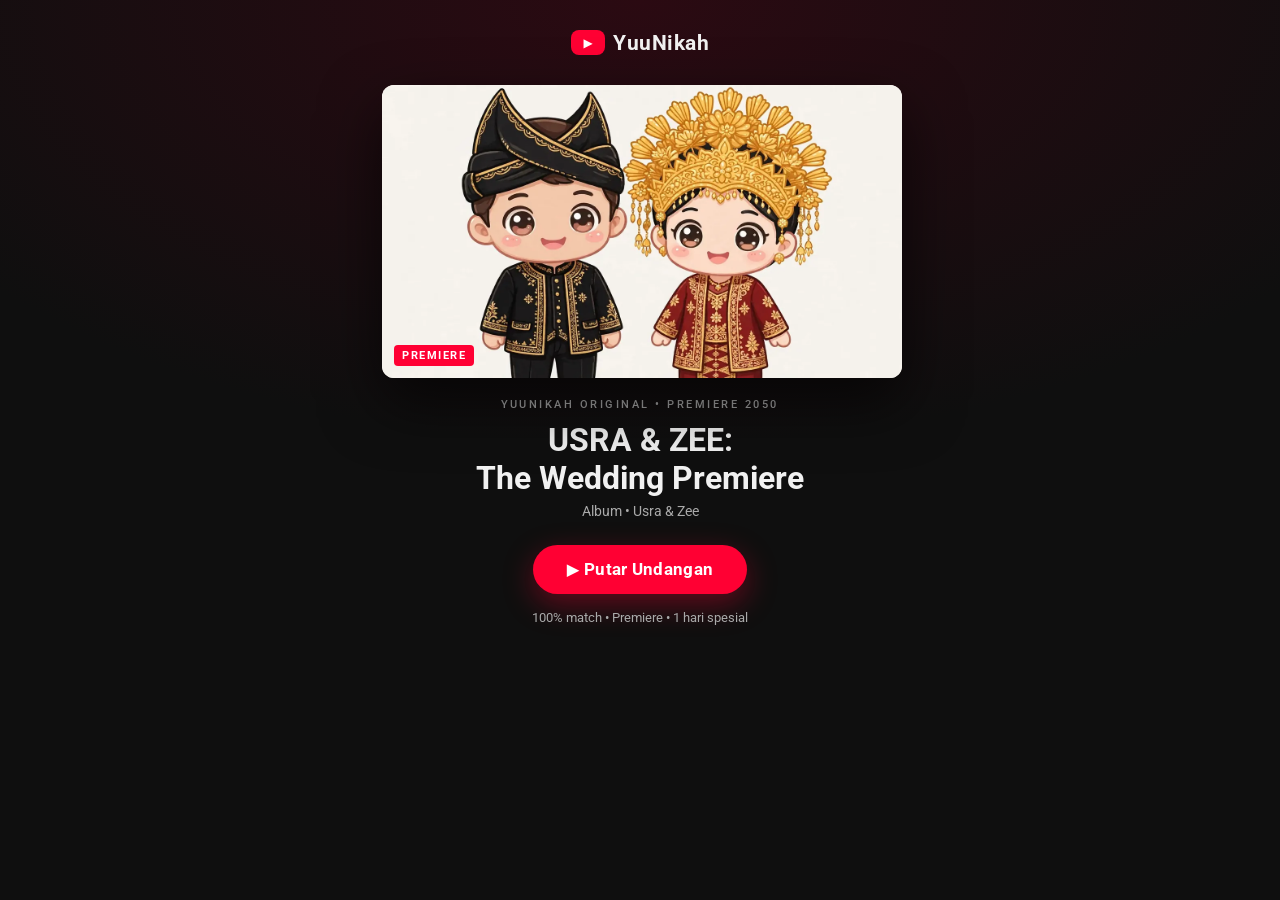
==== commit 26ac8309: "Rebrand NikahTube to Yuunikah: full source sync" ====
--- a/index.html
+++ b/index.html
@@ -3,31 +3,31 @@
 <head>
 <meta charset="UTF-8">
 <meta name="viewport" content="width=device-width, initial-scale=1.0">
-<title>NikahTube — YouTube-Style Digital Wedding Invitation | Free & Open Source Template</title>
-<meta name="description" content="NikahTube is a digital wedding invitation template styled like a video platform watch page. Looking to buy a wedding invitation template or a place that sells digital invitations? NikahTube is free and open source: premiere thumbnail, save-the-date countdown, event chapters, comments guestbook, channel subscribe, love gift, and an Up Next gallery.">
-<meta name="keywords" content="buy wedding invitation template, youtube wedding invitation, free wedding invitation template, digital wedding invitation, jual undangan digital, beli undangan digital, jual beli undangan online, template undangan youtube, nikahtube, open source wedding invitation">
+<title>YuuNikah — YouTube-Style Digital Wedding Invitation | Free & Open Source Template</title>
+<meta name="description" content="YuuNikah is a digital wedding invitation template styled like a video platform watch page. Looking to buy a wedding invitation template or a place that sells digital invitations? YuuNikah is free and open source: premiere thumbnail, save-the-date countdown, event chapters, comments guestbook, channel subscribe, love gift, and an Up Next gallery.">
+<meta name="keywords" content="buy wedding invitation template, youtube wedding invitation, free wedding invitation template, digital wedding invitation, jual undangan digital, beli undangan digital, jual beli undangan online, template undangan youtube, yuunikah, open source wedding invitation">
 <meta name="author" content="Usra">
 <meta name="robots" content="index, follow">
 <meta name="theme-color" content="#0f0f0f">
-<link rel="canonical" href="https://nikahtube.xsrazy.web.id/">
+<link rel="canonical" href="https://yuunikah.xsrazy.web.id/">
 <meta property="og:type" content="website">
-<meta property="og:site_name" content="NikahTube">
-<meta property="og:title" content="NikahTube — YouTube-Style Digital Wedding Invitation | Free & Open Source Template">
+<meta property="og:site_name" content="YuuNikah">
+<meta property="og:title" content="YuuNikah — YouTube-Style Digital Wedding Invitation | Free & Open Source Template">
 <meta property="og:description" content="A digital wedding invitation that looks like a video watch page: premiere thumbnail, countdown, event chapters, comments, channel subscribe, love gift. Free and open source.">
-<meta property="og:url" content="https://nikahtube.xsrazy.web.id/">
-<meta property="og:image" content="https://nikahtube.xsrazy.web.id/assets/images/og-image.jpg">
+<meta property="og:url" content="https://yuunikah.xsrazy.web.id/">
+<meta property="og:image" content="https://yuunikah.xsrazy.web.id/assets/images/og-image.jpg">
 <meta property="og:image:width" content="1200">
 <meta property="og:image:height" content="630">
-<meta property="og:image:alt" content="NikahTube — Usra & Zee: The Wedding Premiere, a YouTube-style digital wedding invitation">
+<meta property="og:image:alt" content="YuuNikah — Usra & Zee: The Wedding Premiere, a YouTube-style digital wedding invitation">
 <meta name="twitter:card" content="summary_large_image">
-<meta name="twitter:title" content="NikahTube — YouTube-Style Digital Wedding Invitation">
+<meta name="twitter:title" content="YuuNikah — YouTube-Style Digital Wedding Invitation">
 <meta name="twitter:description" content="A digital wedding invitation styled like a video platform. Free and open source: premiere thumbnail, countdown, event chapters, comments, subscribe, love gift.">
-<meta name="twitter:image" content="https://nikahtube.xsrazy.web.id/assets/images/og-image.jpg">
+<meta name="twitter:image" content="https://yuunikah.xsrazy.web.id/assets/images/og-image.jpg">
 <link rel="icon" href="/assets/images/favicon.ico" sizes="any">
 <link rel="icon" type="image/png" href="/assets/images/icon-192x192.png" sizes="192x192">
 <link rel="apple-touch-icon" href="/assets/images/apple-touch-icon.png">
 <script type="application/ld+json">
-{"@context":"https://schema.org","@type":"WebSite","name":"NikahTube","url":"https://nikahtube.xsrazy.web.id/","description":"YouTube-style digital wedding invitation template. Free and open source.","inLanguage":"id"}
+{"@context":"https://schema.org","@type":"WebSite","name":"YuuNikah","url":"https://yuunikah.xsrazy.web.id/","description":"YouTube-style digital wedding invitation template. Free and open source.","inLanguage":"id"}
 </script>
 <link rel="preconnect" href="https://fonts.googleapis.com">
 <link rel="preconnect" href="https://fonts.gstatic.com" crossorigin>
@@ -39,12 +39,12 @@
 <!-- ============ COVER / PREMIERE GATE ============ -->
 <div id="cover">
   <div class="cover-inner">
-    <div class="cover-brand"><span class="brand-mark">▶</span><span class="brand-word">NIKAH</span><span class="brand-tube">TUBE</span></div>
+    <div class="cover-brand"><span class="brand-mark">▶</span><span class="brand-word">YuuNikah</span></div>
     <div class="cover-thumb-wrap">
       <img class="cover-thumb" data-album-art src="/assets/images/thumbnail.webp" alt="Usra & Zee: The Wedding Premiere">
       <span class="premiere-badge">PREMIERE</span>
     </div>
-    <div class="cover-label" id="coverLabel">NIKAH TUBE ORIGINAL • PREMIERE 2050</div>
+    <div class="cover-label" id="coverLabel">YUUNIKAH ORIGINAL • PREMIERE 2050</div>
     <h1 class="cover-title" id="coverTitle">USRA &amp; ZEE:<br>The Wedding Premiere</h1>
     <div class="cover-artist" id="coverArtist">Album • Usra &amp; Zee</div>
     <div class="cover-guest" id="coverGuest" hidden>
@@ -59,7 +59,7 @@
 <!-- ============ APP ============ -->
 <div id="app" hidden>
   <header class="topbar">
-    <div class="brand"><span class="brand-mark">▶</span><span class="brand-word">NIKAH</span><span class="brand-tube">TUBE</span></div>
+    <div class="brand"><span class="brand-mark">▶</span><span class="brand-word">YuuNikah</span></div>
     <div class="top-guest" id="topGuest"></div>
   </header>
 
@@ -201,12 +201,12 @@
       <section class="shorts-sec">
         <div class="shorts-head"><span class="brand-mark">▶</span><h3>Shorts</h3></div>
         <div class="shorts-row" id="shortsRow">
-          <a class="short-item" href="https://picsum.photos/seed/nikahtube1/800/450" target="_blank" rel="noopener"><img src="https://picsum.photos/seed/nikahtube1/800/450" alt="Momen 1" loading="lazy"><span class="short-dur">3:21</span><span class="short-cap">Momen 1</span></a>
-          <a class="short-item" href="https://picsum.photos/seed/nikahtube2/800/450" target="_blank" rel="noopener"><img src="https://picsum.photos/seed/nikahtube2/800/450" alt="Momen 2" loading="lazy"><span class="short-dur">2:47</span><span class="short-cap">Momen 2</span></a>
-          <a class="short-item" href="https://picsum.photos/seed/nikahtube3/800/450" target="_blank" rel="noopener"><img src="https://picsum.photos/seed/nikahtube3/800/450" alt="Momen 3" loading="lazy"><span class="short-dur">4:05</span><span class="short-cap">Momen 3</span></a>
-          <a class="short-item" href="https://picsum.photos/seed/nikahtube4/800/450" target="_blank" rel="noopener"><img src="https://picsum.photos/seed/nikahtube4/800/450" alt="Momen 4" loading="lazy"><span class="short-dur">2:58</span><span class="short-cap">Momen 4</span></a>
-          <a class="short-item" href="https://picsum.photos/seed/nikahtube5/800/450" target="_blank" rel="noopener"><img src="https://picsum.photos/seed/nikahtube5/800/450" alt="Momen 5" loading="lazy"><span class="short-dur">3:33</span><span class="short-cap">Momen 5</span></a>
-          <a class="short-item" href="https://picsum.photos/seed/nikahtube6/800/450" target="_blank" rel="noopener"><img src="https://picsum.photos/seed/nikahtube6/800/450" alt="Momen 6" loading="lazy"><span class="short-dur">5:01</span><span class="short-cap">Momen 6</span></a>
+          <a class="short-item" href="https://picsum.photos/seed/yuunikah1/800/450" target="_blank" rel="noopener"><img src="https://picsum.photos/seed/yuunikah1/800/450" alt="Momen 1" loading="lazy"><span class="short-dur">3:21</span><span class="short-cap">Momen 1</span></a>
+          <a class="short-item" href="https://picsum.photos/seed/yuunikah2/800/450" target="_blank" rel="noopener"><img src="https://picsum.photos/seed/yuunikah2/800/450" alt="Momen 2" loading="lazy"><span class="short-dur">2:47</span><span class="short-cap">Momen 2</span></a>
+          <a class="short-item" href="https://picsum.photos/seed/yuunikah3/800/450" target="_blank" rel="noopener"><img src="https://picsum.photos/seed/yuunikah3/800/450" alt="Momen 3" loading="lazy"><span class="short-dur">4:05</span><span class="short-cap">Momen 3</span></a>
+          <a class="short-item" href="https://picsum.photos/seed/yuunikah4/800/450" target="_blank" rel="noopener"><img src="https://picsum.photos/seed/yuunikah4/800/450" alt="Momen 4" loading="lazy"><span class="short-dur">2:58</span><span class="short-cap">Momen 4</span></a>
+          <a class="short-item" href="https://picsum.photos/seed/yuunikah5/800/450" target="_blank" rel="noopener"><img src="https://picsum.photos/seed/yuunikah5/800/450" alt="Momen 5" loading="lazy"><span class="short-dur">3:33</span><span class="short-cap">Momen 5</span></a>
+          <a class="short-item" href="https://picsum.photos/seed/yuunikah6/800/450" target="_blank" rel="noopener"><img src="https://picsum.photos/seed/yuunikah6/800/450" alt="Momen 6" loading="lazy"><span class="short-dur">5:01</span><span class="short-cap">Momen 6</span></a>
         </div>
       </section>
 
@@ -266,20 +266,20 @@
     <aside class="watch-aside">
       <div class="aside-head">Up Next</div>
       <div class="up-next" id="gallery">
-        <a class="up-item" href="https://picsum.photos/seed/nikahtube1/800/450" target="_blank" rel="noopener"><span class="up-thumb"><img src="https://picsum.photos/seed/nikahtube1/800/450" alt="Momen Spesial 1" loading="lazy"><span class="up-dur">3:21</span></span><span class="up-meta"><span class="up-title">Momen Spesial 1</span><span class="up-sub">Usra &amp; Zee • 2050</span></span></a>
-        <a class="up-item" href="https://picsum.photos/seed/nikahtube2/800/450" target="_blank" rel="noopener"><span class="up-thumb"><img src="https://picsum.photos/seed/nikahtube2/800/450" alt="Momen Spesial 2" loading="lazy"><span class="up-dur">2:47</span></span><span class="up-meta"><span class="up-title">Momen Spesial 2</span><span class="up-sub">Usra &amp; Zee • 2050</span></span></a>
-        <a class="up-item" href="https://picsum.photos/seed/nikahtube3/800/450" target="_blank" rel="noopener"><span class="up-thumb"><img src="https://picsum.photos/seed/nikahtube3/800/450" alt="Momen Spesial 3" loading="lazy"><span class="up-dur">4:05</span></span><span class="up-meta"><span class="up-title">Momen Spesial 3</span><span class="up-sub">Usra &amp; Zee • 2050</span></span></a>
-        <a class="up-item" href="https://picsum.photos/seed/nikahtube4/800/450" target="_blank" rel="noopener"><span class="up-thumb"><img src="https://picsum.photos/seed/nikahtube4/800/450" alt="Momen Spesial 4" loading="lazy"><span class="up-dur">2:58</span></span><span class="up-meta"><span class="up-title">Momen Spesial 4</span><span class="up-sub">Usra &amp; Zee • 2050</span></span></a>
-        <a class="up-item" href="https://picsum.photos/seed/nikahtube5/800/450" target="_blank" rel="noopener"><span class="up-thumb"><img src="https://picsum.photos/seed/nikahtube5/800/450" alt="Momen Spesial 5" loading="lazy"><span class="up-dur">3:33</span></span><span class="up-meta"><span class="up-title">Momen Spesial 5</span><span class="up-sub">Usra &amp; Zee • 2050</span></span></a>
-        <a class="up-item" href="https://picsum.photos/seed/nikahtube6/800/450" target="_blank" rel="noopener"><span class="up-thumb"><img src="https://picsum.photos/seed/nikahtube6/800/450" alt="Momen Spesial 6" loading="lazy"><span class="up-dur">5:01</span></span><span class="up-meta"><span class="up-title">Momen Spesial 6</span><span class="up-sub">Usra &amp; Zee • 2050</span></span></a>
+        <a class="up-item" href="https://picsum.photos/seed/yuunikah1/800/450" target="_blank" rel="noopener"><span class="up-thumb"><img src="https://picsum.photos/seed/yuunikah1/800/450" alt="Momen Spesial 1" loading="lazy"><span class="up-dur">3:21</span></span><span class="up-meta"><span class="up-title">Momen Spesial 1</span><span class="up-sub">Usra &amp; Zee • 2050</span></span></a>
+        <a class="up-item" href="https://picsum.photos/seed/yuunikah2/800/450" target="_blank" rel="noopener"><span class="up-thumb"><img src="https://picsum.photos/seed/yuunikah2/800/450" alt="Momen Spesial 2" loading="lazy"><span class="up-dur">2:47</span></span><span class="up-meta"><span class="up-title">Momen Spesial 2</span><span class="up-sub">Usra &amp; Zee • 2050</span></span></a>
+        <a class="up-item" href="https://picsum.photos/seed/yuunikah3/800/450" target="_blank" rel="noopener"><span class="up-thumb"><img src="https://picsum.photos/seed/yuunikah3/800/450" alt="Momen Spesial 3" loading="lazy"><span class="up-dur">4:05</span></span><span class="up-meta"><span class="up-title">Momen Spesial 3</span><span class="up-sub">Usra &amp; Zee • 2050</span></span></a>
+        <a class="up-item" href="https://picsum.photos/seed/yuunikah4/800/450" target="_blank" rel="noopener"><span class="up-thumb"><img src="https://picsum.photos/seed/yuunikah4/800/450" alt="Momen Spesial 4" loading="lazy"><span class="up-dur">2:58</span></span><span class="up-meta"><span class="up-title">Momen Spesial 4</span><span class="up-sub">Usra &amp; Zee • 2050</span></span></a>
+        <a class="up-item" href="https://picsum.photos/seed/yuunikah5/800/450" target="_blank" rel="noopener"><span class="up-thumb"><img src="https://picsum.photos/seed/yuunikah5/800/450" alt="Momen Spesial 5" loading="lazy"><span class="up-dur">3:33</span></span><span class="up-meta"><span class="up-title">Momen Spesial 5</span><span class="up-sub">Usra &amp; Zee • 2050</span></span></a>
+        <a class="up-item" href="https://picsum.photos/seed/yuunikah6/800/450" target="_blank" rel="noopener"><span class="up-thumb"><img src="https://picsum.photos/seed/yuunikah6/800/450" alt="Momen Spesial 6" loading="lazy"><span class="up-dur">5:01</span></span><span class="up-meta"><span class="up-title">Momen Spesial 6</span><span class="up-sub">Usra &amp; Zee • 2050</span></span></a>
       </div>
     </aside>
   </div>
 
   <footer class="footer">
-    <div class="brand small"><span class="brand-mark">▶</span><span class="brand-word">NIKAH</span><span class="brand-tube">TUBE</span></div>
+    <div class="brand small"><span class="brand-mark">▶</span><span class="brand-word">YuuNikah</span></div>
     <p>Template undangan digital open source (lisensi MIT). Terinspirasi dari tampilan platform video; bukan afiliasi YouTube.<br>
-    Build with ❤ Usra • <a href="https://github.com/xsrazy/NikahTube" target="_blank" rel="noopener">github.com/xsrazy/NikahTube</a></p>
+    Build with ❤ Usra • <a href="https://github.com/xsrazy/YuuNikah" target="_blank" rel="noopener">github.com/xsrazy/YuuNikah</a></p>
   </footer>
 </div>
 
--- a/css/app.css
+++ b/css/app.css
@@ -25,7 +25,7 @@
   background:var(--red);color:#fff;border-radius:5px;
   padding:1px 5px;font-weight:700;letter-spacing:.5px;margin-left:4px;
 }
-.brand{display:flex;align-items:center;font-size:16px}
+.brand{display:flex;align-items:center;gap:8px;font-size:16px}
 .brand.small{font-size:13px;justify-content:center}
 .brand.small .brand-mark{width:22px;height:16px;font-size:8px}
 
@@ -38,10 +38,10 @@
 }
 #cover.opening{transform:translateY(-100%);opacity:.4;pointer-events:none}
 .cover-inner{width:100%;max-width:560px;padding:30px 22px 48px;text-align:center}
-.cover-brand{display:flex;align-items:center;justify-content:center;font-size:21px}
+.cover-brand{display:flex;align-items:center;justify-content:center;gap:8px;font-size:21px}
 .cover-brand .brand-mark{width:34px;height:25px;font-size:12px;border-radius:8px}
 .cover-thumb-wrap{position:relative;margin:30px auto 20px;width:min(88vw,520px)}
-.cover-thumb{width:100%;aspect-ratio:16/9;object-fit:cover;border-radius:12px;box-shadow:0 24px 60px rgba(0,0,0,.65)}
+.cover-thumb{width:100%;aspect-ratio:16/9;object-fit:contain;background:#f4f1ed;border-radius:12px;box-shadow:0 24px 60px rgba(0,0,0,.65)}
 .premiere-badge{
   position:absolute;left:12px;bottom:12px;background:var(--red);color:#fff;
   font-size:11px;font-weight:700;letter-spacing:1.5px;border-radius:4px;padding:4px 8px;
@@ -122,7 +122,7 @@
 
 /* ---------- VIDEO STAGE ---------- */
 .stage{position:relative;border-radius:12px;overflow:hidden;background:#000;aspect-ratio:16/9}
-.stage-img{width:100%;height:100%;object-fit:cover}
+.stage-img{width:100%;height:100%;object-fit:contain;background:#f4f1ed}
 .stage-controls{
   position:absolute;left:0;right:0;bottom:0;padding:26px 14px 10px;
   background:linear-gradient(180deg,transparent,rgba(0,0,0,.88));
@@ -310,6 +310,8 @@
 .wish-admin{font-size:10px;font-weight:700;color:#fff;background:var(--red);border-radius:4px;padding:1px 5px;vertical-align:2px}
 .wish-badge{font-size:11px;font-weight:500;color:#fff;background:var(--red);border-radius:999px;padding:2px 9px;white-space:nowrap}
 .wish-badge.absent{background:#4d4d4d;color:#fff}
+.wish-badge.unsure{background:#D97706;color:#fff}
+.wish-pin{display:inline-flex;align-items:center;gap:4px;font-size:11px;font-weight:600;color:#fff;background:#4d4d4d;border-radius:999px;padding:2px 9px;white-space:nowrap}
 .wish-msg{color:#e6e6e6;font-size:13.5px;line-height:1.55;margin-top:5px;white-space:pre-wrap;word-break:break-word}
 .wish-foot{display:flex;justify-content:space-between;align-items:center;gap:8px;margin-top:7px}
 .wish-time{color:var(--sub);font-size:11.5px}
